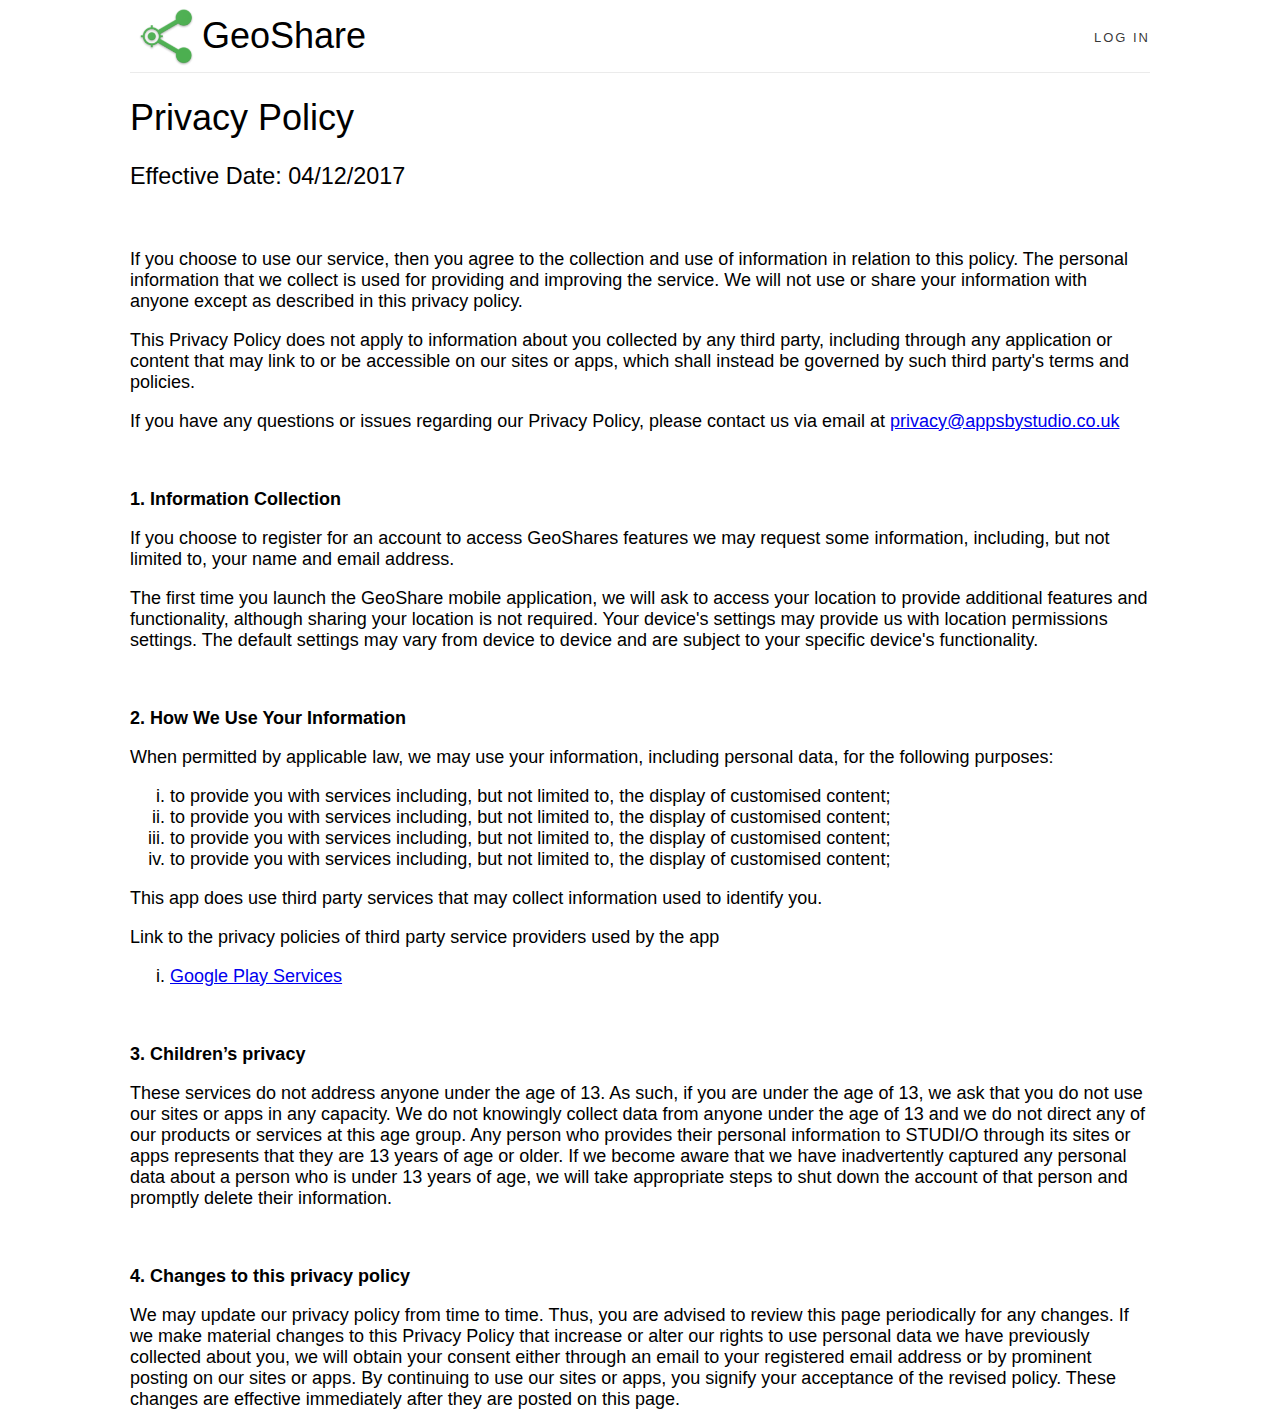
==== terms/index.html @ 159fe2e0 "Added Privacy Policy page" ====
<!DOCTYPE html>
<head>
    <meta charset="utf-8"/>
    <title>Terms & Privacy Policy - GeoShare</title>

    <script src="https://apis.google.com/js/platform.js" async defer></script>
    <script type="text/javascript" src="js/main.js"></script>

    <link rel="stylesheet" href="terms.css" type="text/css"/>

    <link rel="icon" type="image/x-icon" href="img/favicon.ico"/>
</head>

<body>
  <div class="nav-bar">
    <div class="logo-container">
      <img src="../img/logo.png">
      <h1>GeoShare</h1>
    </div>
    <div class="button-bar">
      <a href="../auth/action?mode=signin">LOG IN</a>
    </div>
  </div>

  <div class="main">
    <h1>Privacy Policy</h1>
    <h2>Effective Date: 04/12/2017</h2>
    <br>
    <p>If you choose to use our service, then you agree to the collection and use of information in relation to this policy. The personal information that we collect is used for providing and improving the service. We will not use or share your information with anyone except as described in this privacy policy.</p>
    <p>This Privacy Policy does not apply to information about you collected by any third party, including through any application or content that may link to or be accessible on our sites or apps, which shall instead be governed by such third party's terms and policies.</p>
    <p>If you have any questions or issues regarding our Privacy Policy, please contact us via email at <a href="mailto:privacy@appsbystudio.co.uk">privacy@appsbystudio.co.uk</a></p>
    <br>
    <h3>1. Information Collection</h3>
    <p>If you choose to register for an account to access GeoShares features we may request some information, including, but not limited to, your name and email address.</p>
    <p>The first time you launch the GeoShare mobile application, we will ask to access your location to provide additional features and functionality, although sharing your location is not required. Your device's settings may provide us with location permissions settings. The default settings may vary from device to device and are subject to your specific device's functionality.</p>
    <br>
    <h3>2. How We Use Your Information</h3>
    <p>When permitted by applicable law, we may use your information, including personal data, for the following purposes:</p>
    <ul>
      <li>to provide you with services including, but not limited to, the display of customised content;</li>
      <li>to provide you with services including, but not limited to, the display of customised content;</li>
      <li>to provide you with services including, but not limited to, the display of customised content;</li>
      <li>to provide you with services including, but not limited to, the display of customised content;</li>
    </ul>
    <p>This app does use third party services that may collect information used to identify you.</p>
    <p>Link to the privacy policies of third party service providers used by the app</p>
    <ul>
      <li>
        <a href="https://www.google.com/policies/privacy/">Google Play Services</a>
      </li>
    </ul>
    <br>
    <h3>3. Children’s privacy</h3>
    <p>These services do not address anyone under the age of 13. As such, if you are under the age of 13, we ask that you do not use our sites or apps in any capacity. We do not knowingly collect data from anyone under the age of 13 and we do not direct any of our products or services at this age group. Any person who provides their personal information to STUDI/O through its sites or apps represents that they are 13 years of age or older. If we become aware that we have inadvertently captured any personal data about a person who is under 13 years of age, we will take appropriate steps to shut down the account of that person and promptly delete their information.</p>
    <br>
    <h3>4. Changes to this privacy policy</h3>
    <p>We may update our privacy policy from time to time. Thus, you are advised to review this page periodically for any changes. If we make material changes to this Privacy Policy that increase or alter our rights to use personal data we have previously collected about you, we will obtain your consent either through an email to your registered email address or by prominent posting on our sites or apps. By continuing to use our sites or apps, you signify your acceptance of the revised policy. These changes are effective immediately after they are posted on this page.</p>
  </div>
</body>

</html>
---- terms/terms.css ----
html, body {
  max-width: 1020px;
  margin: auto;
  font: 18px 'Roboto', sans-serif;
}

.nav-bar {
  display: flex;
  width: 100%;
  border-bottom: 1px rgba(0, 0, 0, 0.08) solid;
}

.logo-container {
  display: flex;
  float: left;
}

.logo-container img {
  width: 72px;
  height: 72px;
  float: left;
}

.logo-container h1 {
  margin: auto;
  font-weight: normal;
}

.button-bar {
  display: inline-block;
  margin: auto;
  margin-right: 0;
  float: right;
}

.button-bar a {
  font-size: 13px;
  text-decoration: none;
  letter-spacing: 2px;
  color: rgba(0, 0, 0, 0.8);
}

.button-bar a:hover {
  transition: color .1s 0s ease-in-out;
  color: rgba(0, 0, 0, 1);
}

.main h1 {
  font-weight: normal;
}

.main h2 {
  font-weight: normal;
  font-size: 1.3em;
}

.main h3 {
  font-size: 1em;
}

.main ul {
  list-style: lower-roman;
}

.main p {
  font-weight: normal;
  font-size: 1em;
}
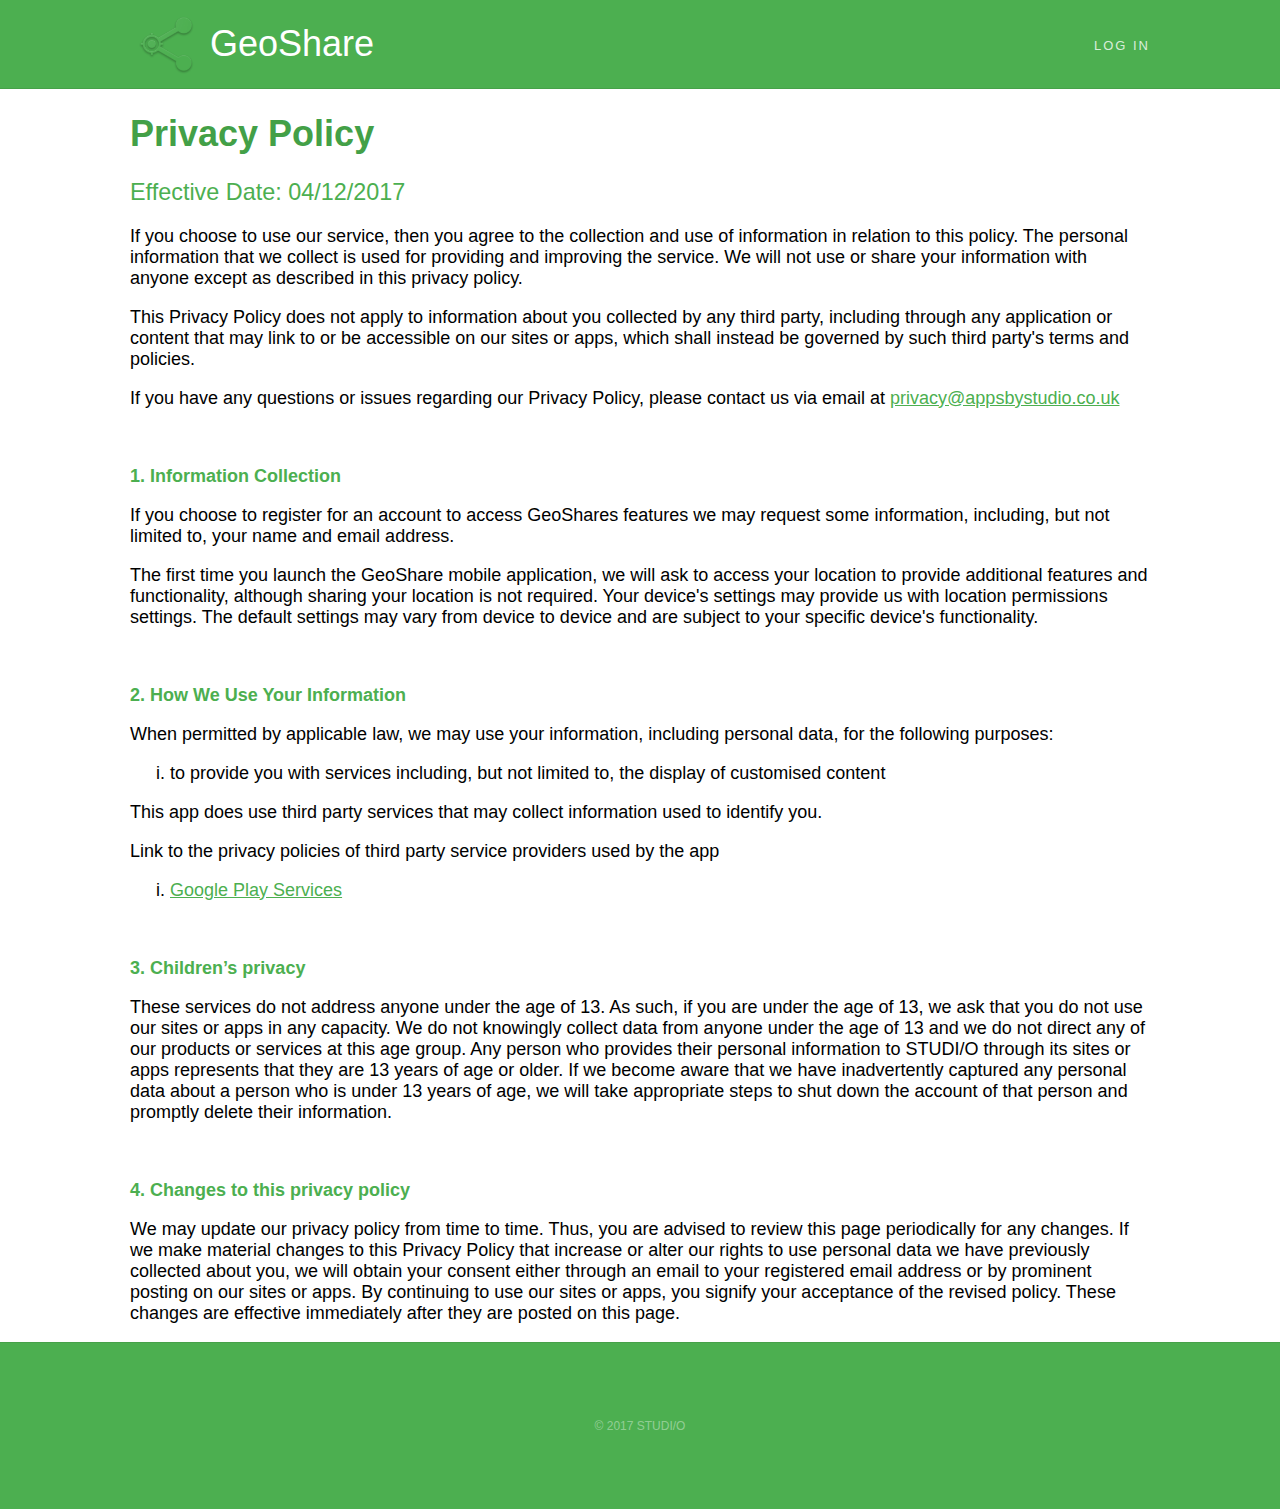
==== commit de6bc913: "Changed heading colour" ====
--- a/terms/index.html
+++ b/terms/index.html
@@ -8,24 +8,25 @@
 
     <link rel="stylesheet" href="terms.css" type="text/css"/>
 
-    <link rel="icon" type="image/x-icon" href="img/favicon.ico"/>
+    <link rel="icon" type="image/x-icon" href="../img/favicon.ico"/>
 </head>
 
 <body>
   <div class="nav-bar">
-    <div class="logo-container">
-      <img src="../img/logo.png">
-      <h1>GeoShare</h1>
-    </div>
-    <div class="button-bar">
-      <a href="../auth/action?mode=signin">LOG IN</a>
+    <div class="nav-bar-container">
+      <div class="logo-container" onclick="window.location='https://geoshare.appsbystudio.co.uk';">
+        <img src="../img/logo.png">
+        <h1>GeoShare</h1>
+      </div>
+      <div class="button-bar">
+        <a href="../auth/action?mode=signin">LOG IN</a>
+      </div>
     </div>
   </div>
 
   <div class="main">
     <h1>Privacy Policy</h1>
     <h2>Effective Date: 04/12/2017</h2>
-    <br>
     <p>If you choose to use our service, then you agree to the collection and use of information in relation to this policy. The personal information that we collect is used for providing and improving the service. We will not use or share your information with anyone except as described in this privacy policy.</p>
     <p>This Privacy Policy does not apply to information about you collected by any third party, including through any application or content that may link to or be accessible on our sites or apps, which shall instead be governed by such third party's terms and policies.</p>
     <p>If you have any questions or issues regarding our Privacy Policy, please contact us via email at <a href="mailto:privacy@appsbystudio.co.uk">privacy@appsbystudio.co.uk</a></p>
@@ -37,10 +38,7 @@
     <h3>2. How We Use Your Information</h3>
     <p>When permitted by applicable law, we may use your information, including personal data, for the following purposes:</p>
     <ul>
-      <li>to provide you with services including, but not limited to, the display of customised content;</li>
-      <li>to provide you with services including, but not limited to, the display of customised content;</li>
-      <li>to provide you with services including, but not limited to, the display of customised content;</li>
-      <li>to provide you with services including, but not limited to, the display of customised content;</li>
+      <li>to provide you with services including, but not limited to, the display of customised content</li>
     </ul>
     <p>This app does use third party services that may collect information used to identify you.</p>
     <p>Link to the privacy policies of third party service providers used by the app</p>
@@ -56,6 +54,14 @@
     <h3>4. Changes to this privacy policy</h3>
     <p>We may update our privacy policy from time to time. Thus, you are advised to review this page periodically for any changes. If we make material changes to this Privacy Policy that increase or alter our rights to use personal data we have previously collected about you, we will obtain your consent either through an email to your registered email address or by prominent posting on our sites or apps. By continuing to use our sites or apps, you signify your acceptance of the revised policy. These changes are effective immediately after they are posted on this page.</p>
   </div>
+
+  <div class="footer">
+    <div class="footer-wrapper">
+      <div class="copyright">
+        <p>© 2017 STUDI/O</p>
+      </div>
+    </div>
+  </div>
 </body>
 
 </html>
--- a/terms/terms.css
+++ b/terms/terms.css
@@ -1,29 +1,37 @@
 html, body {
-  max-width: 1020px;
   margin: auto;
   font: 18px 'Roboto', sans-serif;
 }
 
 .nav-bar {
+  background-color: #4caf50;
+  border-bottom: 1px rgba(0, 0, 0, 0.08) solid;
+}
+
+.nav-bar-container {
   display: flex;
   width: 100%;
-  border-bottom: 1px rgba(0, 0, 0, 0.08) solid;
+  margin: auto;
+  max-width: 1020px;
 }
 
 .logo-container {
   display: flex;
   float: left;
+  cursor: pointer;
 }
 
 .logo-container img {
   width: 72px;
   height: 72px;
+  padding: 8px 8px 8px 0;
   float: left;
 }
 
 .logo-container h1 {
   margin: auto;
   font-weight: normal;
+  color: white;
 }
 
 .button-bar {
@@ -37,25 +45,33 @@
   font-size: 13px;
   text-decoration: none;
   letter-spacing: 2px;
-  color: rgba(0, 0, 0, 0.8);
+  color: rgba(255, 255, 255, 0.8);
 }
 
 .button-bar a:hover {
   transition: color .1s 0s ease-in-out;
-  color: rgba(0, 0, 0, 1);
+  color: rgba(255, 255, 255, 1);
+}
+
+.main {
+  max-width: 1020px;
+  margin: auto;
 }
 
 .main h1 {
-  font-weight: normal;
+  font-weight: bold;
+  color: #43a047;
 }
 
 .main h2 {
   font-weight: normal;
   font-size: 1.3em;
+  color: #4caf50;
 }
 
 .main h3 {
   font-size: 1em;
+  color: #4caf50;
 }
 
 .main ul {
@@ -66,3 +82,34 @@
   font-weight: normal;
   font-size: 1em;
 }
+
+.main a {
+  color: #4caf50;
+}
+
+.footer {
+  background-color: #4caf50;
+  border-top: 1px rgba(0, 0, 0, 0.08) solid;
+  max-height: 600px;
+  height: auto;
+  width: auto;
+  max-width: 100%;
+}
+
+.footer-wrapper {
+  max-width: 1600px;
+  width: 90%;
+  box-sizing: border-box;
+  padding-top: 64px;
+  padding-bottom: 64px;
+  padding-left: 32px;
+  padding-right: 32px;
+  text-align: center;
+  margin: auto;
+}
+
+.copyright p {
+  text-align: center;
+  font-size: 12px;
+  color: rgba(255, 255, 255, 0.4);
+}
